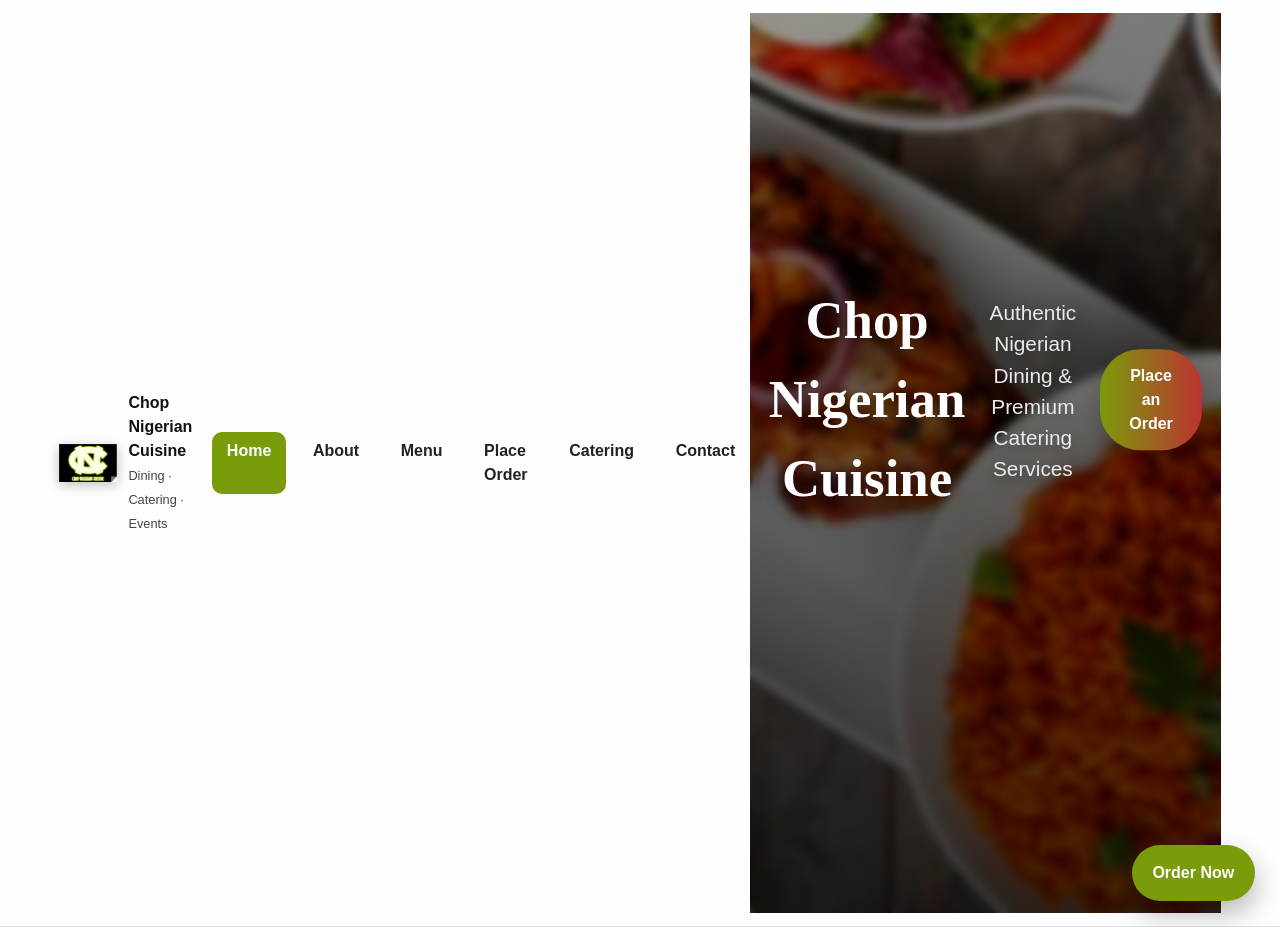
==== Index.html @ be7a22cc "doing updates" ====
<!doctype html>
<html lang="en">
<head>
  <meta charset="UTF-8" />
  <meta name="viewport" content="width=device-width, initial-scale=1.0" />
  <title>Chop Nigerian Cuisine</title>
  <link rel="stylesheet" href="Style.css" />
</head>
<body>

<!-- HEADER -->
<header class="site-header">
  <div class="container">

    <a class="brand" href="Index.html">
      <img 
        src="Images/Stock6.png" 
        alt="Chop Nigerian Cuisine Logo"
        class="nav-logo"
      />
      <div class="brand-text">
        <strong>Chop Nigerian Cuisine</strong>
        <span>Dining · Catering · Events</span>
      </div>
    </a>

    <nav class="main-nav">
      <a class="nav-link active" href="Index.html">Home</a>
      <a class="nav-link" href="About.html">About</a>
      <a class="nav-link" href="Menu.html">Menu</a>
      <a class="nav-link" href="Order.html">Place Order</a>
      <a class="nav-link" href="Catering.html">Catering</a>
      <a class="nav-link" href="Contact.html">Contact</a>
    </nav>

<!-- ============================
     HERO SECTION WITH IMAGE TAG
============================= -->

<section class="hero-section">

  <!-- ⭐ THIS IS THE IMAGE TAG YOU REQUESTED -->
  <img
    src="Images/stock3.webp"
    alt="Chop Nigerian Cuisine Food Image"
    class="hero-img"
  />

  <!-- Dark overlay -->
  <div class="hero-overlay"></div>

  <!-- Hero text / content -->
  <div class="hero-content container">
    <h1 class="title fade-in">Chop Nigerian Cuisine</h1>
    <p class="subtitle fade-in-delay">
      Authentic Nigerian Dining & Premium Catering Services
    </p>
    <a href="Order.html" class="btn fade-in-btn">Place an Order</a>
  </div>

</section>

<!-- Floating button -->
<div class="fab" id="fab">Order Now</div>

<script src="Script.js"></script>
</body>
</html>
---- Style.css ----
/* ===============================
   GLOBAL RESETS
================================*/
* {
  margin: 0;
  padding: 0;
  box-sizing: border-box;
}

body {
  font-family: "Inter", Arial, sans-serif;
  background: #f8f8f8;
  color: #111;
  line-height: 1.5;
}

/* ===============================
   CONTAINER
================================*/
.container {
  max-width: 1200px;
  margin: auto;
  padding: 0 1.2rem;
}

/* ===============================
   HEADER
================================*/
.site-header {
  background: #ffffffd9;
  backdrop-filter: blur(6px);
  border-bottom: 1px solid #e0e0e0;
  position: sticky;
  top: 0;
  z-index: 100;
  padding: 0.8rem 0;
}

.site-header .container {
  display: flex;
  align-items: center;
  justify-content: space-between;
}

.brand {
  display: flex;
  align-items: center;
  gap: 0.7rem;
  text-decoration: none;
  color: inherit;
}

.nav-logo {
  width: 58px;
  height: auto;
  object-fit: contain;
  filter: drop-shadow(0 3px 6px rgba(0,0,0,0.25));
  transition: transform .3s ease;
}

.brand:hover .nav-logo {
  transform: scale(1.1);
}


.brand-text span {
  font-size: 0.8rem;
  color: #444;
}

.main-nav {
  display: flex;
  gap: 0.8rem;
}

.nav-link {
  text-decoration: none;
  padding: 0.45rem 0.9rem;
  border-radius: 10px;
  color: #222;
  font-weight: 600;
  transition: 0.3s ease;
}

.nav-link:hover {
  background: #7a9b0a15;
}

.nav-link.active {
  background: #7a9b0a;
  color: white;
}

/* ===============================
   HERO SECTION
================================*/
.hero-section {
  position: relative;
  height: 100vh;
  overflow: hidden;
}

/* ⭐ IMAGE TAG FROM USER */
.hero-img {
  position: absolute;
  inset: 0;
  width: 100%;
  height: 100%;
  object-fit: cover;
  transform: scale(1.12);
  filter: brightness(0.8) contrast(1.12) saturate(1.15);
  transition: transform 1.5s ease-in-out;
}

/* Zoom animation on hover */
.hero-section:hover .hero-img {
  transform: scale(1.16);
}

/* Dark overlay */
.hero-overlay {
  position: absolute;
  inset: 0;
  background: linear-gradient(
    180deg,
    rgba(0,0,0,0.25),
    rgba(0,0,0,0.7)
  );
  backdrop-filter: blur(4px);
}

/* Hero content */
.hero-content {
  position: relative;
  z-index: 10;
  text-align: center;
  top: 43%;
  transform: translateY(-50%);
}

.title {
  font-size: 3.3rem;
  color: white;
  font-family: "Playfair Display", serif;
  text-shadow: 0 6px 25px rgba(0,0,0,0.5);
}

.subtitle {
  color: #eaeaea;
  font-size: 1.3rem;
  margin-top: 0.5rem;
  margin-bottom: 1.6rem;
  text-shadow: 0 4px 18px rgba(0,0,0,0.6);
}

/* CTA Button */
.btn {
  padding: 0.9rem 1.8rem;
  font-size: 1rem;
  background: linear-gradient(90deg, #7a9b0a, #b33);
  color: white;
  border-radius: 40px;
  text-decoration: none;
  font-weight: 600;
  box-shadow: 0 12px 30px rgba(0,0,0,0.25);
  transition: 0.3s ease;
}

.btn:hover {
  transform: translateY(-6px) scale(1.03);
  opacity: 0.95;
}

/* ===============================
   FLOATING ACTION BUTTON
================================*/
.fab {
  position: fixed;
  right: 25px;
  bottom: 25px;
  padding: 1rem 1.3rem;
  background: #7a9b0a;
  color: white;
  font-weight: 700;
  border-radius: 50px;
  cursor: pointer;
  z-index: 999;
  transition: 0.3s ease;
  box-shadow: 0 12px 28px rgba(0,0,0,0.3);
}

.fab:hover {
  transform: scale(1.09);
}

/* ===============================
   ANIMATIONS
================================*/
.fade-in {
  opacity: 0;
  transform: translateY(30px);
  animation: fadeInUp 1.2s forwards 0.4s;
}

.fade-in-delay {
  opacity: 0;
  transform: translateY(30px);
  animation: fadeInUp 1.2s forwards 0.8s;
}

.fade-in-btn {
  opacity: 0;
  transform: translateY(30px);
  animation: fadeInUp 1.2s forwards 1.1s;
}

@keyframes fadeInUp {
  to {
    opacity: 1;
    transform: translateY(0);
  }
}

/* ===============================
   END OF HOME DESIGN
================================*/

/* ===============================
   ABOUT PAGE – ADVANCED DESIGN
================================*/

.about-hero {
  position: relative;
  padding: 4rem 0;
  min-height: 100vh;
  overflow: hidden;
}

/* Background */
.about-hero-bg {
  position: absolute;
  inset: 0;
  background-size: cover;
  background-position: center;
  filter: brightness(0.85) saturate(1.1) contrast(1.1);
  transform: scale(1.15);
  transition: transform 1.4s ease;
}
.about-hero:hover .about-hero-bg {
  transform: scale(1.20);
}

/* Overlay */
.about-hero-overlay {
  position: absolute;
  inset: 0;
  background: linear-gradient(180deg, rgba(0,0,0,0.35), rgba(0,0,0,0.65));
}

/* Content */
.about-hero-content {
  position: relative;
  z-index: 5;
  display: grid;
  grid-template-columns: 1fr 1fr;
  gap: 2.5rem;
  align-items: center;
}

/* Glass card style */
.glass-card {
  background: rgba(255,255,255,0.16);
  backdrop-filter: blur(10px);
  border-radius: 18px;
  padding: 1.6rem;
  border: 1px solid rgba(255,255,255,0.25);
  color: #fff;
  box-shadow: 0 16px 40px rgba(0,0,0,0.25);
}

/* Title */
.about-title {
  font-size: 2.4rem;
  color: white;
  margin-bottom: 1rem;
}

/* Food collage */
.food-collage {
  position: relative;
  height: 360px;
  width: 360px;
}

.circle-img {
  position: absolute;
  border-radius: 50%;
  width: 150px;
  height: 150px;
  object-fit: cover;
  border: 6px solid rgba(255,255,255,0.7);
  box-shadow: 0 10px 25px rgba(0,0,0,0.3);
  animation: slowFloat 6s infinite ease-in-out;
}

.circle-1 { top: 0; left: 90px; animation-delay: .2s; }
.circle-2 { bottom: 0; left: 0; animation-delay: .6s; }
.circle-3 { bottom: 0; right: 0; animation-delay: .9s; }

@keyframes slowFloat {
  0%,100% { transform: translateY(0); }
  50% { transform: translateY(-18px); }
}

/* Services section */
.services-section {
  padding: 5rem 0;
  text-align: center;
}
.sec-title {
  font-size: 2.3rem;
  margin-bottom: 2rem;
  font-family: "Playfair Display", serif;
}

.services-grid {
  display: grid;
  grid-template-columns: repeat(4,1fr);
  gap: 1.4rem;
}

.service-card {
  padding: 1.5rem;
  background: #fff;
  border-radius: 14px;
  box-shadow: 0 5px 18px rgba(0,0,0,0.08);
  transition: .3s ease;
}
.service-card:hover {
  transform: translateY(-8px);
  box-shadow: 0 14px 35px rgba(0,0,0,0.12);
}

/* Scroll Animations */
.fade-in-section {
  opacity: 0;
  transform: translateY(40px);
  transition: all 1s ease;
}
.fade-in-section.show {
  opacity: 1;
  transform: translateY(0);
}


/* ===============================
        ORDER PAGE
================================*/

.order-hero {
  position: relative;
  height: 45vh;
  background: url('Images/stock3.webp') center/cover;
  display: flex;
  flex-direction: column;
  justify-content: center;
  align-items: center;
  color: white;
  text-shadow: 0 6px 20px rgba(0,0,0,0.6);
}

.order-hero-overlay {
  position: absolute;
  inset: 0;
  background: rgba(0,0,0,0.65);
  backdrop-filter: blur(3px);
}

.order-hero h1 {
  position: relative;
  font-size: 2.8rem;
  z-index: 2;
}

.order-hero p {
  position: relative;
  z-index: 2;
  font-size: 1.2rem;
}

/* Search Bar */
.order-search {
  margin: 2rem 0;
}
.order-search input {
  width: 100%;
  padding: 1rem;
  border-radius: 12px;
  border: 1px solid #ccc;
  font-size: 1rem;
}

/* Category Buttons */
.order-categories {
  text-align: center;
  margin-bottom: 1.8rem;
}

.cat-btn {
  padding: 0.7rem 1.4rem;
  margin: 0.3rem;
  border: none;
  border-radius: 30px;
  background: #e0e0e0;
  cursor: pointer;
  font-weight: 600;
  transition: 0.3s;
}
.cat-btn.active,
.cat-btn:hover {
  background: #7a9b0a;
  color: white;
}

/* Food Grid */
.order-grid {
  display: grid;
  grid-template-columns: repeat(auto-fit, minmax(220px,1fr));
  gap: 1.4rem;
}

.order-item {
  background: #fff;
  border-radius: 14px;
  padding: 1rem;
  text-align: center;
  box-shadow: 0 6px 20px rgba(0,0,0,0.1);
  transition: 0.3s;
}
.order-item:hover {
  transform: translateY(-8px);
}

.order-item img {
  width: 100%;
  height: 150px;
  object-fit: cover;
  border-radius: 10px;
}

/* Cart Panel */
.cart-panel {
  position: fixed;
  right: -350px;
  top: 0;
  width: 320px;
  height: 100vh;
  background: white;
  box-shadow: -5px 0 20px rgba(0,0,0,0.15);
  padding: 1.4rem;
  transition: 0.4s ease;
  z-index: 999;
}

.cart-panel.open {
  right: 0;
}

.checkout-btn {
  width: 100%;
  padding: 1rem;
  background: #7a9b0a;
  border: none;
  color: white;
  border-radius: 30px;
  font-size: 1.1rem;
  cursor: pointer;
}


/* ================================
        MENU PAGE
================================*/

.menu-hero {
  position: relative;
  height: 45vh;
  background: url('Images/stock3.webp') center/cover;
  display: flex;
  justify-content: center;
  align-items: center;
  flex-direction: column;
  color: white;
  text-shadow: 0 5px 15px rgba(0,0,0,0.4);
}

.menu-hero-overlay {
  position: absolute;
  inset: 0;
  background: rgba(0,0,0,0.5);
  backdrop-filter: blur(3px);
}

.menu-hero h1 {
  position: relative;
  font-size: 3rem;
  margin-top: 20px;
}

.menu-page {
  margin-top: 3rem;
  margin-bottom: 4rem;
}

.menu-section-title {
  font-size: 2rem;
  margin-top: 3rem;
  margin-bottom: 1.5rem;
  font-family: "Playfair Display", serif;
  color: #222;
}

.menu-list {
  display: grid;
  grid-template-columns: repeat(auto-fit, minmax(250px,1fr));
  gap: 1.3rem;
}

.menu-item {
  display: flex;
  align-items: center;
  background: white;
  padding: 0.9rem;
  border-radius: 12px;
  box-shadow: 0 5px 16px rgba(0,0,0,0.06);
  transition: .3s;
}

.menu-item:hover {
  transform: scale(1.03);
}

.menu-item img {
  width: 95px;
  height: 95px;
  object-fit: cover;
  border-radius: 12px;
  margin-right: 1rem;
}

.price {
  font-weight: 700;
  color: #7a9b0a;
  margin-top: 4px;
}

/* ================================
      MENU PAGE ANIMATIONS
================================*/

.menu-hidden {
  opacity: 0;
  transform: translateY(25px) scale(0.97);
  transition: all 0.6s ease, transform 0.6s ease;
}

.menu-show {
  opacity: 1;
  transform: translateY(0) scale(1);
}


/* ================================
        CATERING PAGE
================================*/

.catering-hero {
  position: relative;
  height: 45vh;
  background: url('Images/stock3.webp') center/cover;
  display: flex;
  justify-content: center;
  align-items: center;
  flex-direction: column;
  color: white;
  text-shadow: 0 6px 20px rgba(0,0,0,0.6);
}

.catering-overlay {
  position: absolute;
  inset: 0;
  background: rgba(0,0,0,0.55);
  backdrop-filter: blur(3px);
}

.catering-hero h1 {
  position: relative;
  font-size: 3rem;
}

.catering-services {
  margin-top: 4rem;
}

.section-title {
  text-align: center;
  font-size: 2rem;
  margin-bottom: 2rem;
  font-family: "Playfair Display", serif;
}

.white {
  color: white !important;
}

.cater-grid {
  display: grid;
  grid-template-columns: repeat(auto-fit, minmax(240px,1fr));
  gap: 1.6rem;
}

.cater-card {
  background: white;
  border-radius: 14px;
  padding: 1rem;
  box-shadow: 0 6px 20px rgba(0,0,0,0.1);
  text-align: center;
  transition: .3s;
}

.cater-card img {
  width: 100%;
  height: 160px;
  object-fit: cover;
  border-radius: 12px;
  margin-bottom: 1rem;
}

.cater-card:hover {
  transform: translateY(-8px);
}

/* GALLERY */
.gallery-grid {
  display: grid;
  grid-template-columns: repeat(auto-fit, minmax(220px,1fr));
  gap: 1rem;
  margin: 2rem 0;
}

.gallery-img {
  width: 100%;
  height: 180px;
  object-fit: cover;
  border-radius: 14px;
  transition: .3s;
}

.gallery-img:hover {
  transform: scale(1.04);
}

/* FORM SECTION */
.catering-form-section {
  background: url('Images/Form.jpeg') center/cover fixed;
  padding: 4rem 0;
  position: relative;
}

.catering-form-section::before {
  content: "";
  position: absolute;
  inset: 0;
  background: rgba(0,0,0,0.75);
}

.catering-form {
  position: relative;
  z-index: 2;
  max-width: 600px;
  margin: auto;
  background: rgba(255,255,255,0.15);
  padding: 2rem;
  border-radius: 20px;
  backdrop-filter: blur(10px);
  box-shadow: 0 12px 40px rgba(0,0,0,0.4);
}

.form-group {
  margin-bottom: 1.4rem;
}

.form-group label {
  display: block;
  margin-bottom: .4rem;
  color: white;
}

.form-group input,
.form-group select,
.form-group textarea {
  width: 100%;
  padding: 0.9rem;
  border-radius: 10px;
  border: none;
  font-size: 1rem;
}

.form-btn {
  width: 100%;
  background: linear-gradient(90deg, #7a9b0a, #b33);
  color: white;
  font-weight: bold;
  border-radius: 30px;
  margin-top: 1rem;
  transition: .3s;
}

.form-btn:hover {
  transform: scale(1.05);
}

.fade-hidden {
  opacity: 0;
  transform: translateY(20px);
  transition: .7s ease;
}

.fade-show {
  opacity: 1;
  transform: translateY(0);
}

/* SUCCESS POPUP */
.success-popup {
  position: fixed;
  inset: 0;
  background: rgba(0,0,0,0.75);
  display: flex;
  justify-content: center;
  align-items: center;
  z-index: 99999;
}

.popup-box {
  background: white;
  padding: 2rem;
  border-radius: 18px;
  max-width: 380px;
  text-align: center;
  animation: popIn .4s ease;
}

.popup-box h2 {
  margin-bottom: 1rem;
  color: #7a9b0a;
}

.close-popup {
  margin-top: 1rem;
  background: #7a9b0a;
  color: white;
  border: none;
  padding: 0.7rem 1.4rem;
  border-radius: 8px;
  cursor: pointer;
}

@keyframes popIn {
  from {
    transform: scale(0.8);
    opacity: 0;
  }
  to {
    transform: scale(1);
    opacity: 1;
  }
}


/* ================================
       CONTACT PAGE
================================*/

.contact-hero {
  background: url('Images/stock3.webp') center/cover fixed;
  padding: 4rem 0;
  text-align: center;
  color: white;
  text-shadow: 0 5px 15px rgba(0,0,0,0.6);
  position: relative;
}

.contact-hero::before {
  content: "";
  position: absolute;
  inset: 0;
  background: rgba(0,0,0,0.6);
}

.contact-hero h1 {
  position: relative;
  font-size: 3rem;
}

.contact-info {
  margin: 3rem auto;
  display: grid;
  grid-template-columns: repeat(auto-fit, minmax(230px, 1fr));
  gap: 1.5rem;
}

.contact-card {
  background: white;
  padding: 1.5rem;
  border-radius: 14px;
  box-shadow: 0 8px 22px rgba(0,0,0,0.07);
  transition: .3s;
}

.contact-card:hover {
  transform: translateY(-8px);
}

/* CONTACT FORM SECTION */
.contact-form-section {
  background: url('Images/Contact.jpeg') center/cover fixed;
  padding: 4rem 0;
  position: relative;
}

.contact-form-section::before {
  content: "";
  position: absolute;
  inset: 0;
  background: rgba(0,0,0,0.75);
}

.contact-form {
  position: relative;
  z-index: 2;
  max-width: 600px;
  margin: auto;
  background: rgba(255,255,255,0.15);
  padding: 2rem;
  border-radius: 20px;
  backdrop-filter: blur(10px);
  box-shadow: 0 12px 40px rgba(0,0,0,0.4);
}
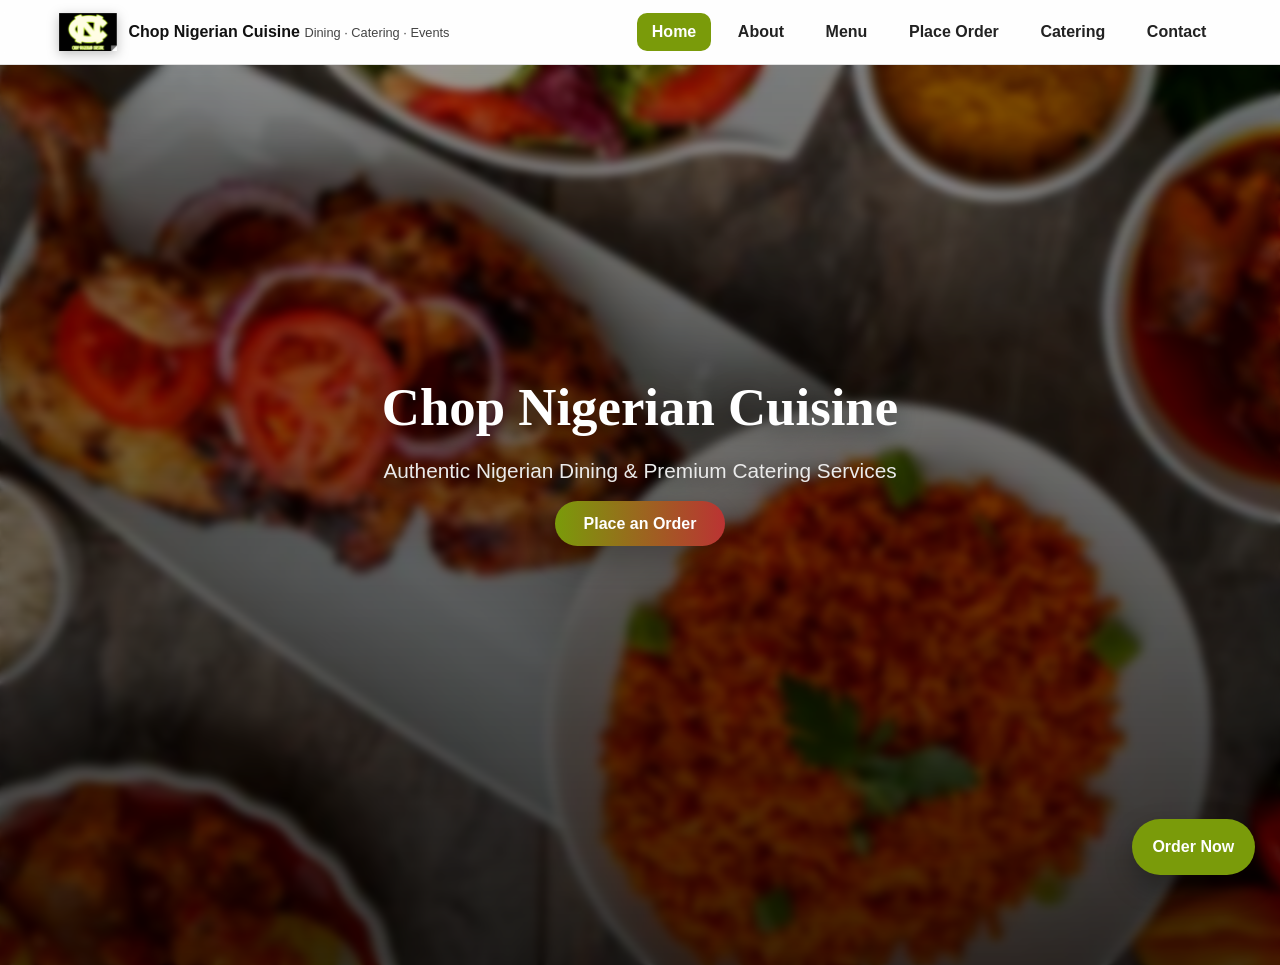
==== commit 14b930ab: "doing updates" ====
--- a/Index.html
+++ b/Index.html
@@ -32,7 +32,8 @@
       <a class="nav-link" href="Catering.html">Catering</a>
       <a class="nav-link" href="Contact.html">Contact</a>
     </nav>
-
+  </div>
+</header>
 <!-- ============================
      HERO SECTION WITH IMAGE TAG
 ============================= -->
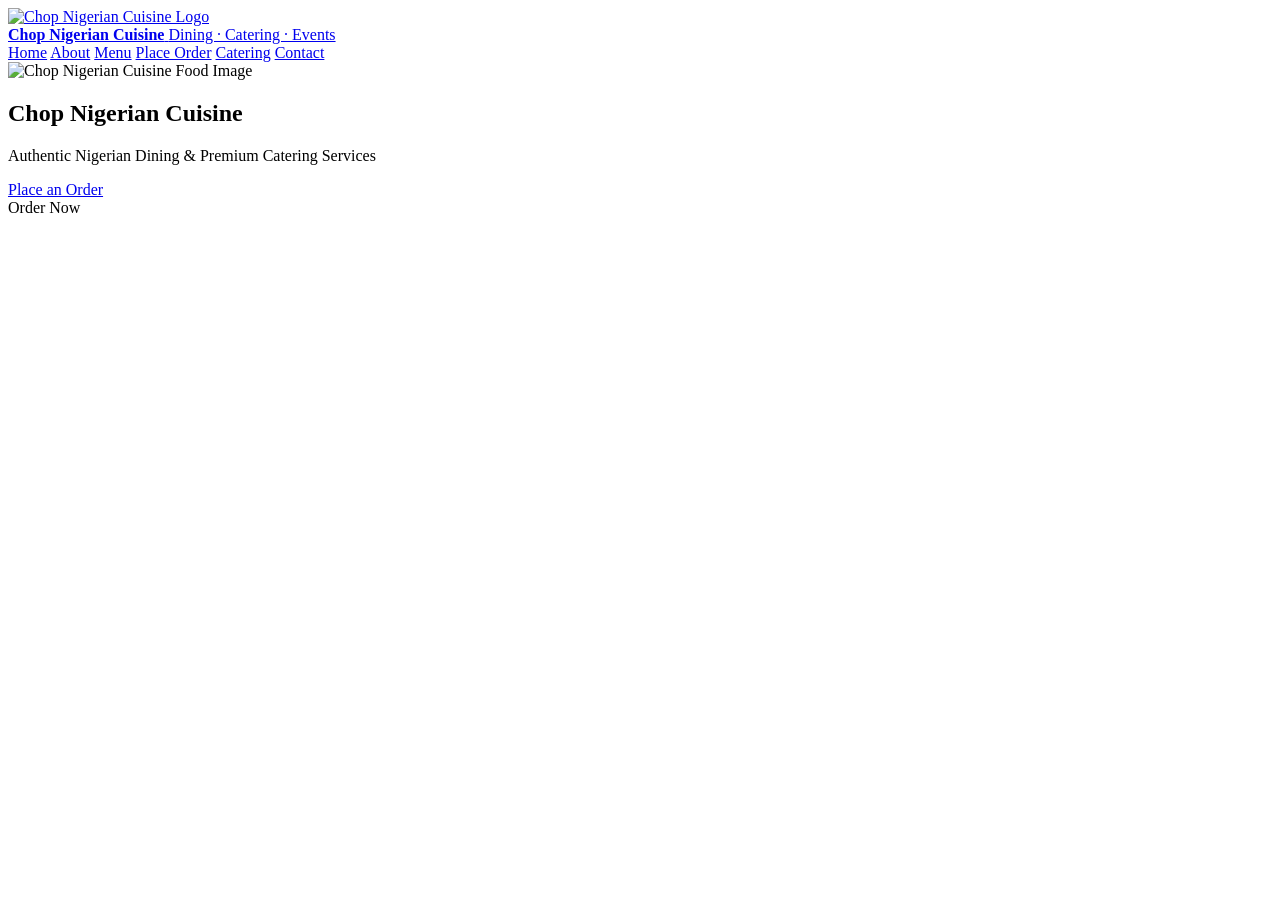
==== commit 84730452: "doing updates" ====
--- a/Index.html
+++ b/Index.html
@@ -4,7 +4,7 @@
   <meta charset="UTF-8" />
   <meta name="viewport" content="width=device-width, initial-scale=1.0" />
   <title>Chop Nigerian Cuisine</title>
-  <link rel="stylesheet" href="Style.css" />
+  <link rel="stylesheet" href="style.css" />
 </head>
 <body>
 
@@ -14,7 +14,7 @@
 
     <a class="brand" href="Index.html">
       <img 
-        src="Images/Stock6.png" 
+        src="images/Stock6.png" 
         alt="Chop Nigerian Cuisine Logo"
         class="nav-logo"
       />
@@ -42,7 +42,7 @@
 
   <!-- ⭐ THIS IS THE IMAGE TAG YOU REQUESTED -->
   <img
-    src="Images/stock3.webp"
+    src="images/stock3.webp"
     alt="Chop Nigerian Cuisine Food Image"
     class="hero-img"
   />
@@ -64,6 +64,6 @@
 <!-- Floating button -->
 <div class="fab" id="fab">Order Now</div>
 
-<script src="Script.js"></script>
+<script src="script.js"></script>
 </body>
 </html>
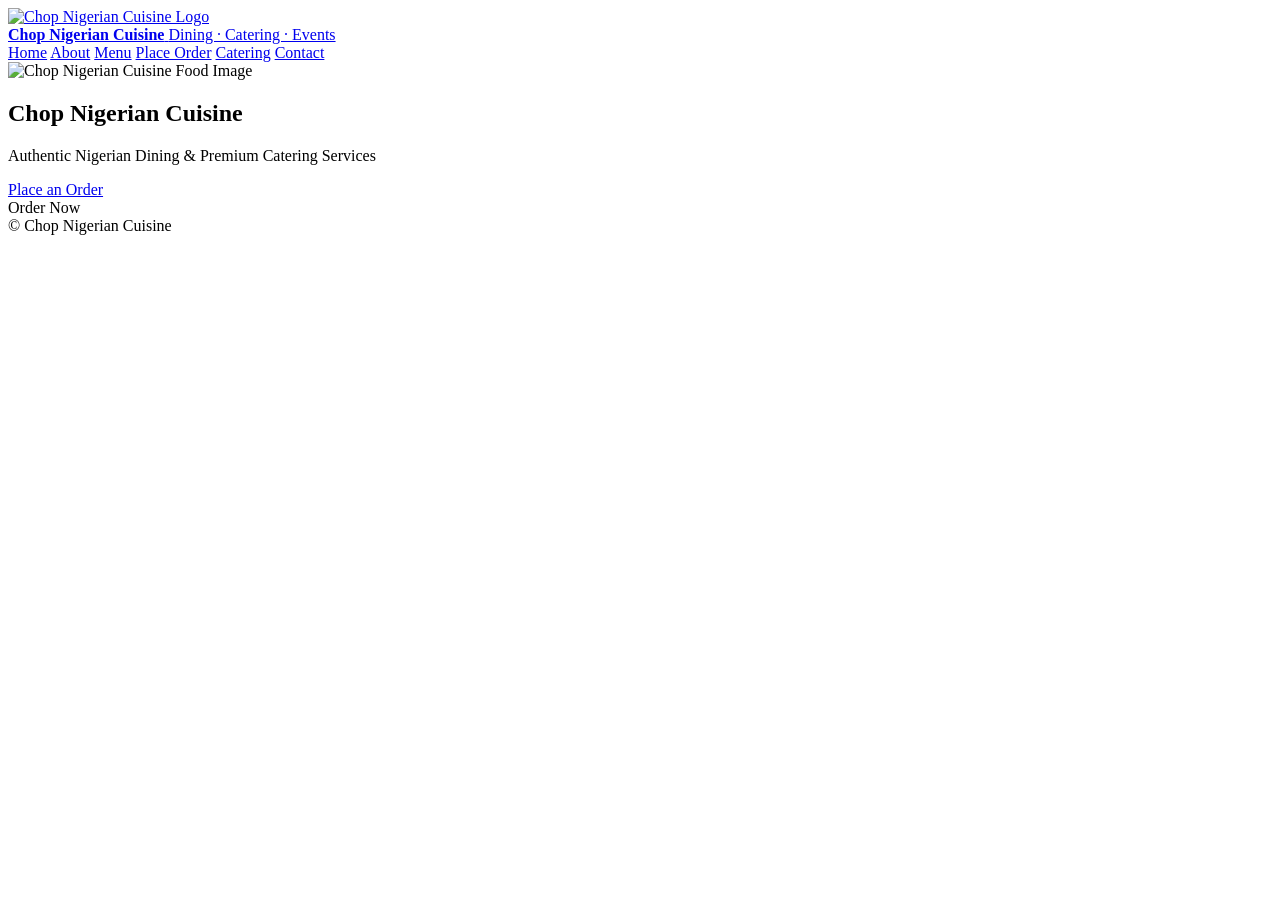
==== commit 0283a765: "doing updates" ====
--- a/Index.html
+++ b/Index.html
@@ -64,6 +64,11 @@
 <!-- Floating button -->
 <div class="fab" id="fab">Order Now</div>
 
+<footer class="site-footer">
+  <div class="container">
+    © <span id="year"></span> Chop Nigerian Cuisine
+  </div>
+</footer>
 <script src="script.js"></script>
 </body>
 </html>
